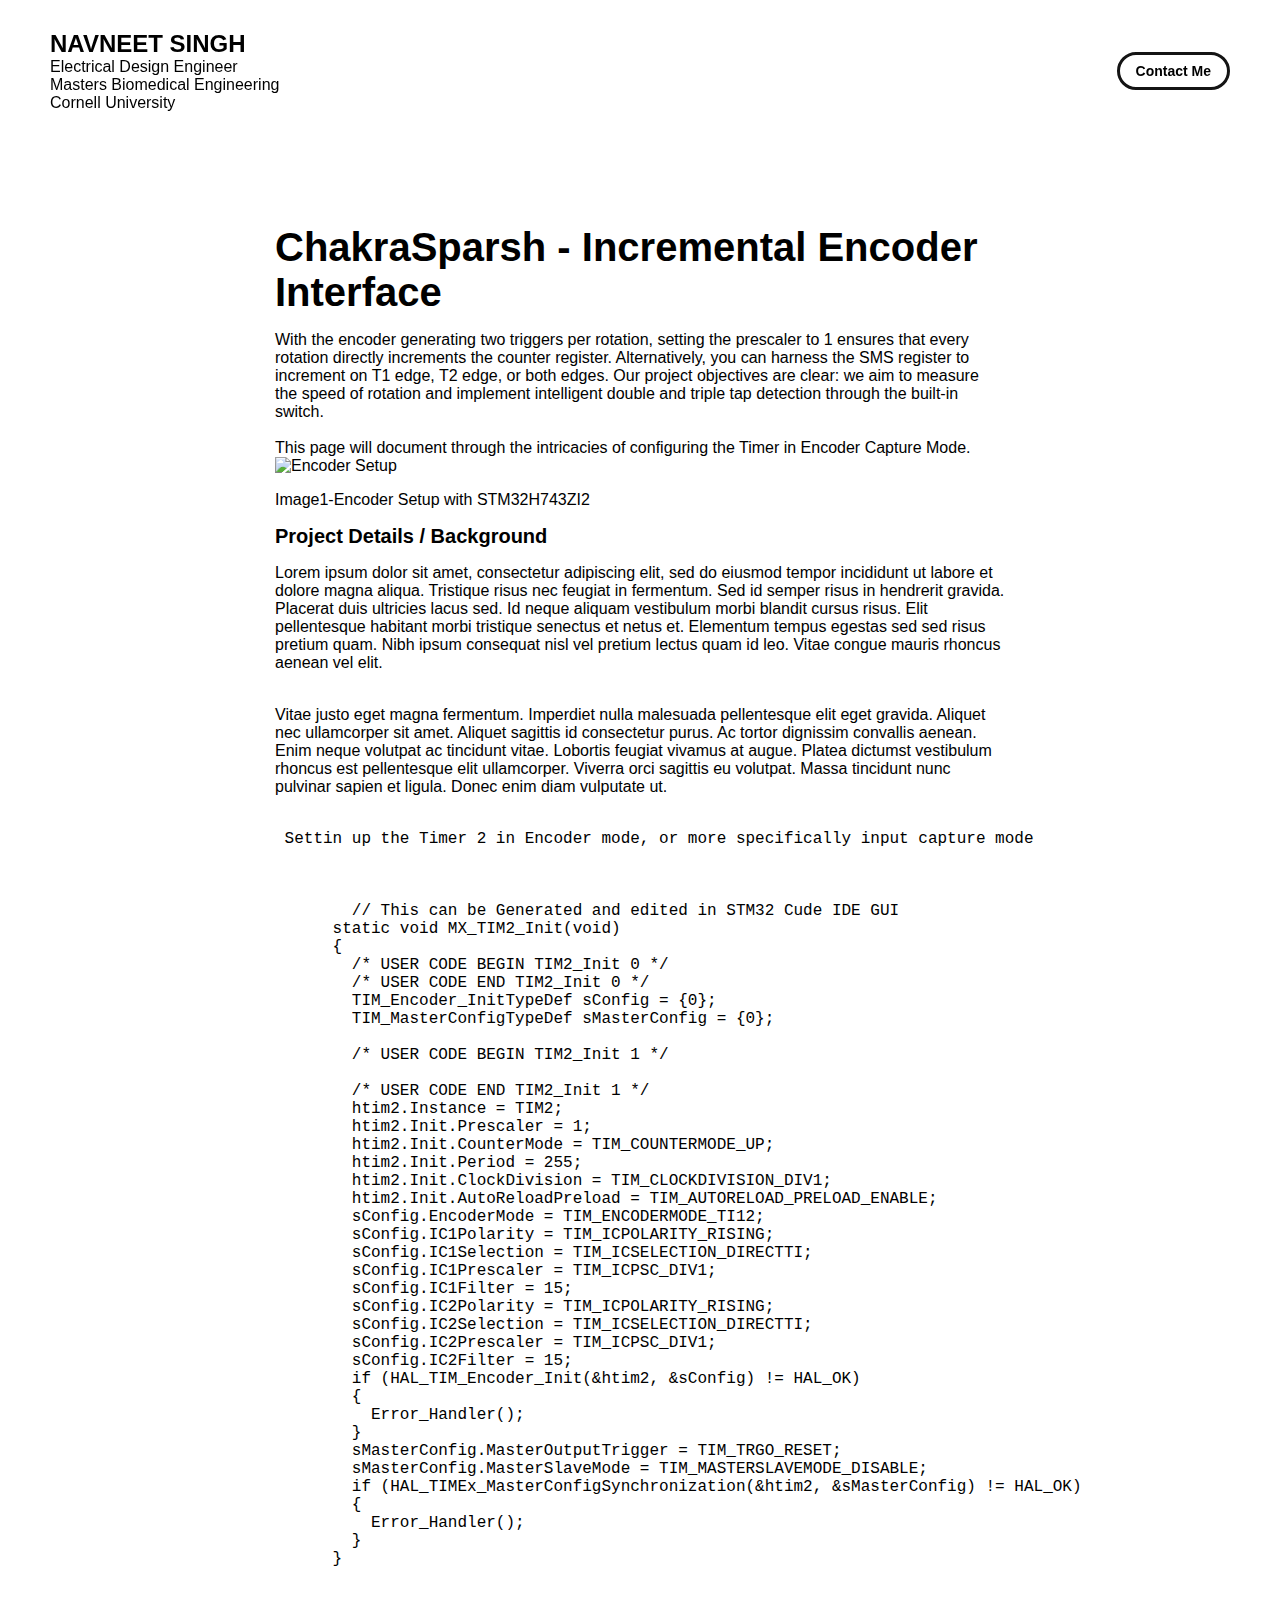
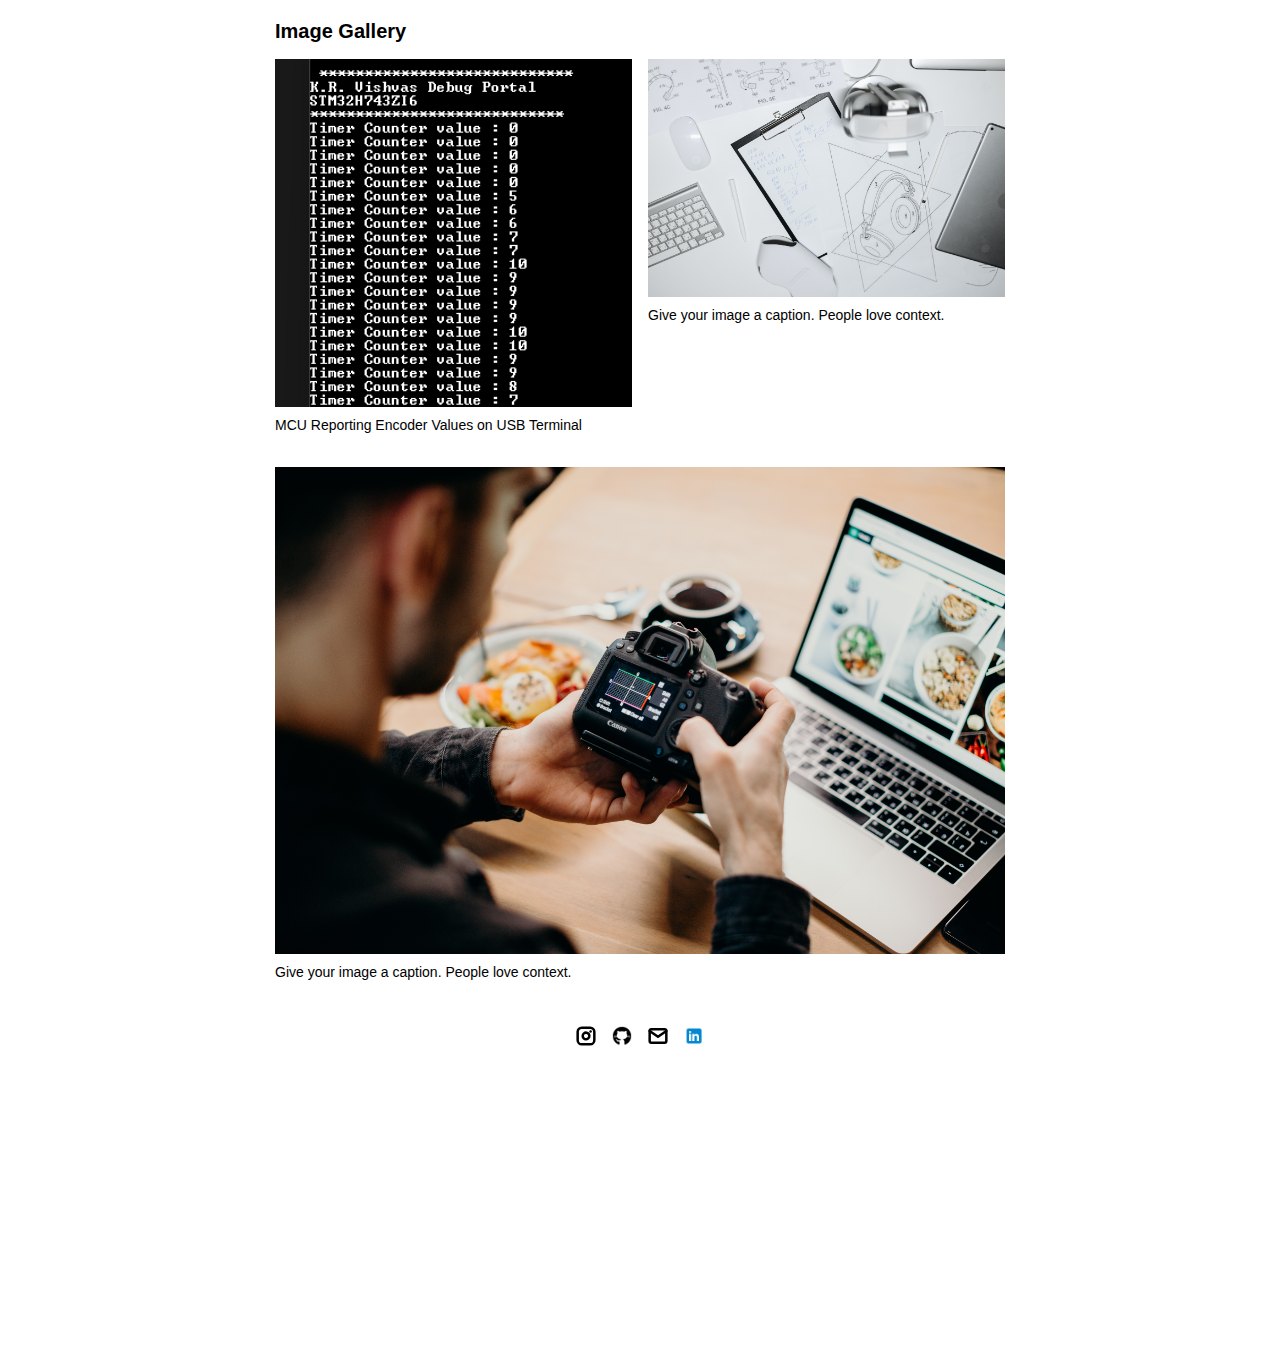
==== project-pages/ChakraSparsh.html @ ca2873b2 "Pusing UPdate Endor Basics" ====
<!-- 
  IMPORTANT! 
  
  Keep this file unchanged to use as a template for all future project pages. 

  For every new project you add to your portfolio, make a copy of this file in the
  'project-pages' folder with a name related to the project.
-->


<!DOCTYPE html>
<html lang="en">
	<head>
		<meta charset="utf-8">
    <!-- 
      TODO

      Upload your Unemployable (or whatever photo you like) to the assets/images folder
      and change the name of the image below to match the uploaded one

      Change the title in the <title> tag to whatever you would like the title of your portfolio to be

      This should be the same across all pages.
     -->
     <link rel="icon" href="../assets/images/1311.png" />
     <link href="https://cdnjs.cloudflare.com/ajax/libs/prism/1.23.0/themes/prism.min.css" rel="stylesheet">
     <title>ChakraSparsh-Encoder</title>
    <meta name="description" content="A portfolio template for the Unemployables community.">
    <meta name="viewport" content="width=device-width, initial-scale=1" />

		<link rel="stylesheet" href="../css/layout.css">
    <link rel="stylesheet" href="../css/typography.css">
    <link rel="stylesheet" href="../css/utilities.css">

		<script defer src="../js/script.js"></script>
	</head>
	<body>
    <!-- NAVBAR -->
    <div class="navbar">
      <a class="nav-title-link" href="../index.html">
      
        <!-- 
          TODO - Change the "Portfolio Title" to whatever you want displayed in the top left

          (this should be the same across all pages)
         -->
        <span class="nav-title">NAVNEET SINGH</span><br>
        <span class="nav-subtitle">Electrical Design Engineer</span><br>
        <span class="nav-subtitle">Masters Biomedical Engineering</span><br> <!-- Line break added here -->
        <span class="nav-subtitle">Cornell University</span>
        <!-- 
          TODO - Change the email after 'mailto:' to your email address for contact 
        
          (this should be the same across all pages)
        -->
        <a class="button" href="mailto:whitevans.eth@gmail.com">
          <span class="button-text">Contact Me</span>
        </a>
      </a>
    </div>

    <!-- MAIN PAGE CONTENT -->
    <div id="main-content">

      <!-- PROJECT HEADER -->
      <div id="project-header">
          <!-- 
            TODO

            - Change the 'main-title' text to the name of your project
            - Change the 'body-text' text to a short and sweet description of your project (maybe the same as the one on the project card)
            - Change "desktop.jpeg" to the image filename you uploaded in the assets/images folder.
          -->
        <div class="main-title">ChakraSparsh - Incremental Encoder Interface </div>
        <div class="body-text">With the encoder generating two triggers per rotation, setting the prescaler to 1 ensures that every rotation directly increments the counter register.
           Alternatively, you can harness the SMS register to increment on T1 edge, T2 edge, or both edges.
          Our project objectives are clear: we aim to measure the speed of rotation and implement intelligent double and triple tap detection through the built-in switch.<br><br>
          This page will document through the intricacies of configuring the Timer in Encoder Capture Mode. 
          
          <div class="image-container">
            <img class="project-header-image" src="../assets/images/Encoder/ENCODER_SETUP.jpg" alt="Encoder Setup" ">
            <p class="image-title">Image1-Encoder Setup with STM32H743ZI2 </p>
            
             
      <!-- PROJECT DETAILS -->
      <!-- 
        TODO

        - Change the 'subheader-text' to whatever header you want for project details
        - Add paragraphs using the <div class="body-text"></div> elements in the "project-details-content"
      -->
      <div id="project-details">
        <div class="subheader-text">Project Details / Background</div>
        <div class="project-details-content">
          <div class="body-text">Lorem ipsum dolor sit amet, consectetur adipiscing elit, sed do eiusmod tempor incididunt ut labore et dolore magna aliqua. Tristique risus nec feugiat in fermentum. Sed id semper risus in hendrerit gravida. Placerat duis ultricies lacus sed. Id neque aliquam vestibulum morbi blandit cursus risus. Elit pellentesque habitant morbi tristique senectus et netus et. Elementum tempus egestas sed sed risus pretium quam. Nibh ipsum consequat nisl vel pretium lectus quam id leo. Vitae congue mauris rhoncus aenean vel elit.</div>
          <div class="body-text">Vitae justo eget magna fermentum. Imperdiet nulla malesuada pellentesque elit eget gravida. Aliquet nec ullamcorper sit amet. Aliquet sagittis id consectetur purus. Ac tortor dignissim convallis aenean. Enim neque volutpat ac tincidunt vitae. Lobortis feugiat vivamus at augue. Platea dictumst vestibulum rhoncus est pellentesque elit ullamcorper. Viverra orci sagittis eu volutpat. Massa tincidunt nunc pulvinar sapien et ligula. Donec enim diam vulputate ut.</div>
        </div>
      </div>

    </div>
    <pre class="Timer in Encoder Mode Setting">
      <div class="body-text"> Settin up the Timer 2 in Encoder mode, or more specifically input capture mode </div>
      
      <code>
        // This can be Generated and edited in STM32 Cude IDE GUI
      static void MX_TIM2_Init(void)
      {
        /* USER CODE BEGIN TIM2_Init 0 */
        /* USER CODE END TIM2_Init 0 */
        TIM_Encoder_InitTypeDef sConfig = {0};
        TIM_MasterConfigTypeDef sMasterConfig = {0};
      
        /* USER CODE BEGIN TIM2_Init 1 */
      
        /* USER CODE END TIM2_Init 1 */
        htim2.Instance = TIM2;
        htim2.Init.Prescaler = 1;
        htim2.Init.CounterMode = TIM_COUNTERMODE_UP;
        htim2.Init.Period = 255;
        htim2.Init.ClockDivision = TIM_CLOCKDIVISION_DIV1;
        htim2.Init.AutoReloadPreload = TIM_AUTORELOAD_PRELOAD_ENABLE;
        sConfig.EncoderMode = TIM_ENCODERMODE_TI12;
        sConfig.IC1Polarity = TIM_ICPOLARITY_RISING;
        sConfig.IC1Selection = TIM_ICSELECTION_DIRECTTI;
        sConfig.IC1Prescaler = TIM_ICPSC_DIV1;
        sConfig.IC1Filter = 15;
        sConfig.IC2Polarity = TIM_ICPOLARITY_RISING;
        sConfig.IC2Selection = TIM_ICSELECTION_DIRECTTI;
        sConfig.IC2Prescaler = TIM_ICPSC_DIV1;
        sConfig.IC2Filter = 15;
        if (HAL_TIM_Encoder_Init(&htim2, &sConfig) != HAL_OK)
        {
          Error_Handler();
        }
        sMasterConfig.MasterOutputTrigger = TIM_TRGO_RESET;
        sMasterConfig.MasterSlaveMode = TIM_MASTERSLAVEMODE_DISABLE;
        if (HAL_TIMEx_MasterConfigSynchronization(&htim2, &sMasterConfig) != HAL_OK)
        {
          Error_Handler();
        }
      }
      </code>
      </pre> 

      <!-- IMAGE GALLERY -->
      <div id="project-gallery">
        <!-- TODO - Change the 'subheader-text' to whatever you want the Gallery section header to say -->
        <div class="subheader-text">Image Gallery</div>
        <div class="project-gallery-content">
            <!-- 
              TODO

              This is where the images in the gallery live. Here's a simple gallery image for you to copy:

              Full Width Image:

                <div class="gallery-image-container">
                  <img src="../assets/images/IMAGE_NAME" class="gallery-image">
                  <span class="image-caption">IMAGE_CAPTION</span>
                </div>

              Half Width Image: 

                <div class="gallery-image-container half-width">
                  <img src="../assets/images/IMAGE_NAME" class="gallery-image">
                  <span class="image-caption">IMAGE_CAPTION</span>
                </div>

              - To add an image to the this area, copy one of the above, paste it below this comment, and change the following:
                  - IMAGE_NAME: the name of the image file in assets/images
                  - IMAGE_CAPTION: to the caption of the image
            -->
            <div class="gallery-image-container half-width">
              <img src="../assets/images/Encoder/USB_TERMIANL.png" class="gallery-image">
              <span class="image-caption">MCU Reporting Encoder Values on USB Terminal</span>
            </div>
            <div class="gallery-image-container half-width">
              <img src="../assets/images/sketchbook.jpeg" class="gallery-image">
              <span class="image-caption">Give your image a caption. People love context.</span>
            </div>
            <div class="gallery-image-container">
              <img src="../assets/images/camera.jpeg" class="gallery-image">
              <span class="image-caption">Give your image a caption. People love context.</span>
            </div>
        </div>
      </div>
    </div>

    <!-- FOOTER -->
    <div id="footer">
      <!-- 
        TODO - Change href to your Instagram account (can also delete entire "a" element if no Instagram) 

        This should be the same across all pages.
      -->
      <a class="icon-link" target="_blank" href="https://www.instagram.com/navneetsingh4446/">
        <image src="../assets/icons/instagram.svg" class="footer-icon"/>
      </a>
      <!-- 
        TODO - Change href to your Twitter account (can also delete entire "a" element if no Twitter) 
      
        This should be the same across all pages.
      -->
      <a class="icon-link" target="_blank" href="https://github.com/ns896">
        <image src="../assets/icons/github.png" class="footer-icon"/>
      </a>
      <!-- 
        TODO - Change the email after "mailto" to your contact email 
      
        This should be the same across all pages.
      -->
      <a class="icon-link" href="mailto:ns896@cornell.edu">
        <image src="../assets/icons/mail.svg" class="footer-icon"/>
      </a>

      <a class="icon-link" href="https://www.linkedin.com/in/navneetsingh1995/">
        <image src="../assets/icons/linkedin.png" class="footer-icon"/>
      </a>

    </div>


    

	</body>
</html>
---- css/layout.css ----
* {
  box-sizing: border-box;
}

html {
  text-size-adjust: none;
  -webkit-text-size-adjust: none;
  -moz-text-size-adjust: none;
  -ms-text-size-adjust: none;
}

body {
  margin: 0;
  -webkit-font-smoothing: antialiased;
  -moz-osx-font-smoothing: grayscale;
}




/* Main Page Layout */

#main-content {
  margin: 225px 425px;
  display: flex;
  flex-direction: column;
  gap: 96px;
}




/* Portfolio Header */

#portfolio-header {
  display: flex;
  gap: 20px;
  align-items: center;
}

#portfolio-header-image-container {
  display: flex;
  flex-direction: column;
  gap: 10px;
  flex-basis: 50%;
}

.portfolio-header-image {
  width: 100%;
  height: auto;
}

#portfolio-header-text-container {
  display: flex;
  flex-direction: column;
  gap: 34px;
  flex-basis: 50%;
}




/* About Section */

#about-section {
  display: flex;
  flex-direction: column;
  gap: 16px;
}

.about-section-content {
  display: flex;
  flex-direction: column;
  gap: 34px;
}




/* Project Section */

#my-work-section {
  display: flex;
  flex-direction: column;
  gap: 16px;
}

.projects-container {
  display: flex;
  gap: 34px 16px;
  flex-wrap: wrap;
}

    /* Project Cards */

    .project-card {
      max-width: calc((100% - 32px) / 3);
      display: flex;
      flex-direction: column;
      gap: 34px;
    }

    .project-card-text-container {
      flex-direction: column;
      display: flex;
      gap: 16px
    }

    .project-image {
      width: 100%;
      height: 200px;
      object-fit: cover;
      object-position: center;
    }




/* Project Pages */

#project-header {
  display: flex;
  flex-direction: column;
  gap: 16px;
}

.project-header-image {
  width: 100%;
  height: auto;
}

#project-details {
  display: flex;
  flex-direction: column;
  gap: 16px;
}

.project-details-content {
  display: flex;
  flex-direction: column;
  gap: 34px;
}

    /* Project Gallery */

    #project-gallery {
      display: flex;
      flex-direction: column;
      gap: 16px;
    }

    .project-gallery-content {
      display: flex;
      flex-wrap: wrap;
      gap: 34px 16px;
    }

    .gallery-image-container {
      width: 100%;
      display: flex;
      flex-direction: column;
      gap: 10px;
    }

    .gallery-image-container.half-width {
      width: calc((100% - 16px) / 2);
    }

    .gallery-image {
      width: 100%;
      height: auto;
    }


/* Extra Extra large devices (large laptops and desktops, 1200px and below) */
@media only screen and (max-width: 1600px) {
  #main-content {
    margin: 225px 275px;
  }
}

/* Extra large devices (large laptops and desktops, 1200px and below) */
@media only screen and (max-width: 1200px) {
  #main-content {
    margin: 225px 175px;
  }
}

/* Large devices (laptops/desktops, 1000px and below) */
@media only screen and (max-width: 1000px) {
  #main-content {
    margin: 225px 75px;
  }
}

/* Small devices (portrait tablets and large phones, 800px and below) */
@media only screen and (max-width: 800px) {
  #main-content {
    margin: 150px 50px;
  }

  #portfolio-header {
    flex-direction: column;
  }

  .project-card {
    max-width: calc((100% - 16px) / 2);
  }
}

/* Small devices (portrait tablets and large phones, 600px and below) */
@media only screen and (max-width: 600px) {
  #main-content {
    margin: 125px 20px;
  }

  .project-card {
    max-width: 100%;
  }
}
---- css/typography.css ----
body {
  font-family: "Helvetica Neue", Helvetica, Arial, sans-serif;
}

.nav-title {
  font-weight: 700;
  font-size: 24px;
}

.button-text {
  font-size: 14px;
  font-weight: 700;
}

.image-caption {
  font-size: 14px;
  font-weight: 500;
}

.main-title {
  font-size: 40px;
  font-weight: 700;
}

.subheader-text {
  font-size: 20px;
  font-weight: 700;
}

.body-text {
  font-size: 16px;
  font-weight: 500;
}

.project-card-text {
  overflow: hidden;
  text-overflow: ellipsis;
  display: -webkit-box;
  -webkit-line-clamp: 4;
  -webkit-box-orient: vertical;
}

.project-title {
  overflow: hidden;
  text-overflow: ellipsis;
  display: -webkit-box;
  -webkit-line-clamp: 1;
  -webkit-box-orient: vertical;
}
---- css/utilities.css ----
/* Icons */

.right-arrow-icon {
  width: 16px;
  height: 16px;
  margin-top: 1px;
}

.footer-icon {
  width: 20px;
  height: 20px;
}

a.icon-link {
  transition: transform 200ms ease-in-out;
}

a.icon-link:hover {
  cursor: pointer;
  stroke-width: 5;
  margin: 0;
  transform: rotate(15deg);
}


/* Navbar Styling */

.navbar {
  width: 100%;
  padding: 30px 50px;
  display: flex;
  justify-content: space-between;
  align-items: center;
  position: fixed;
  top: 0;
  left: 0;
}

.nav-title-link {
  color: black;
  text-decoration: none;
}

.nav-title-link:hover {
  text-decoration: underline;
}

/* Small devices (portrait tablets and large phones, 800px and below) */
@media only screen and (max-width: 800px) {
  .navbar {
    padding: 20px 20px;
    background-color: white
  }
}


/* Button Styling */

a.button {
  padding: 8px 16px;
  border: 3px solid #141414;
  border-radius: 50px;
  color: black;
  text-decoration: none;
  width: fit-content;
  display: flex;
  gap: 5px;
  align-items: center;
}

a.button:hover {
  text-decoration: underline;
  text-decoration-thickness: 2px;
  cursor: pointer;
}


/* Footer Styling */

#footer {
  width: 100%;
  display: flex;
  padding: 30px 50px;
  justify-content: center;
  align-items: center;
  gap: 16px;
}

/* Link Styling */
a.no-underline {
  text-decoration: none;
  color: black
}

a.no-underline:hover {
  text-decoration: underline;
  cursor: pointer;
}

/* Small devices (portrait tablets and large phones, 800px and below) */
@media only screen and (max-width: 800px) {
  #footer {
    padding: 20px 20px;
  }
}
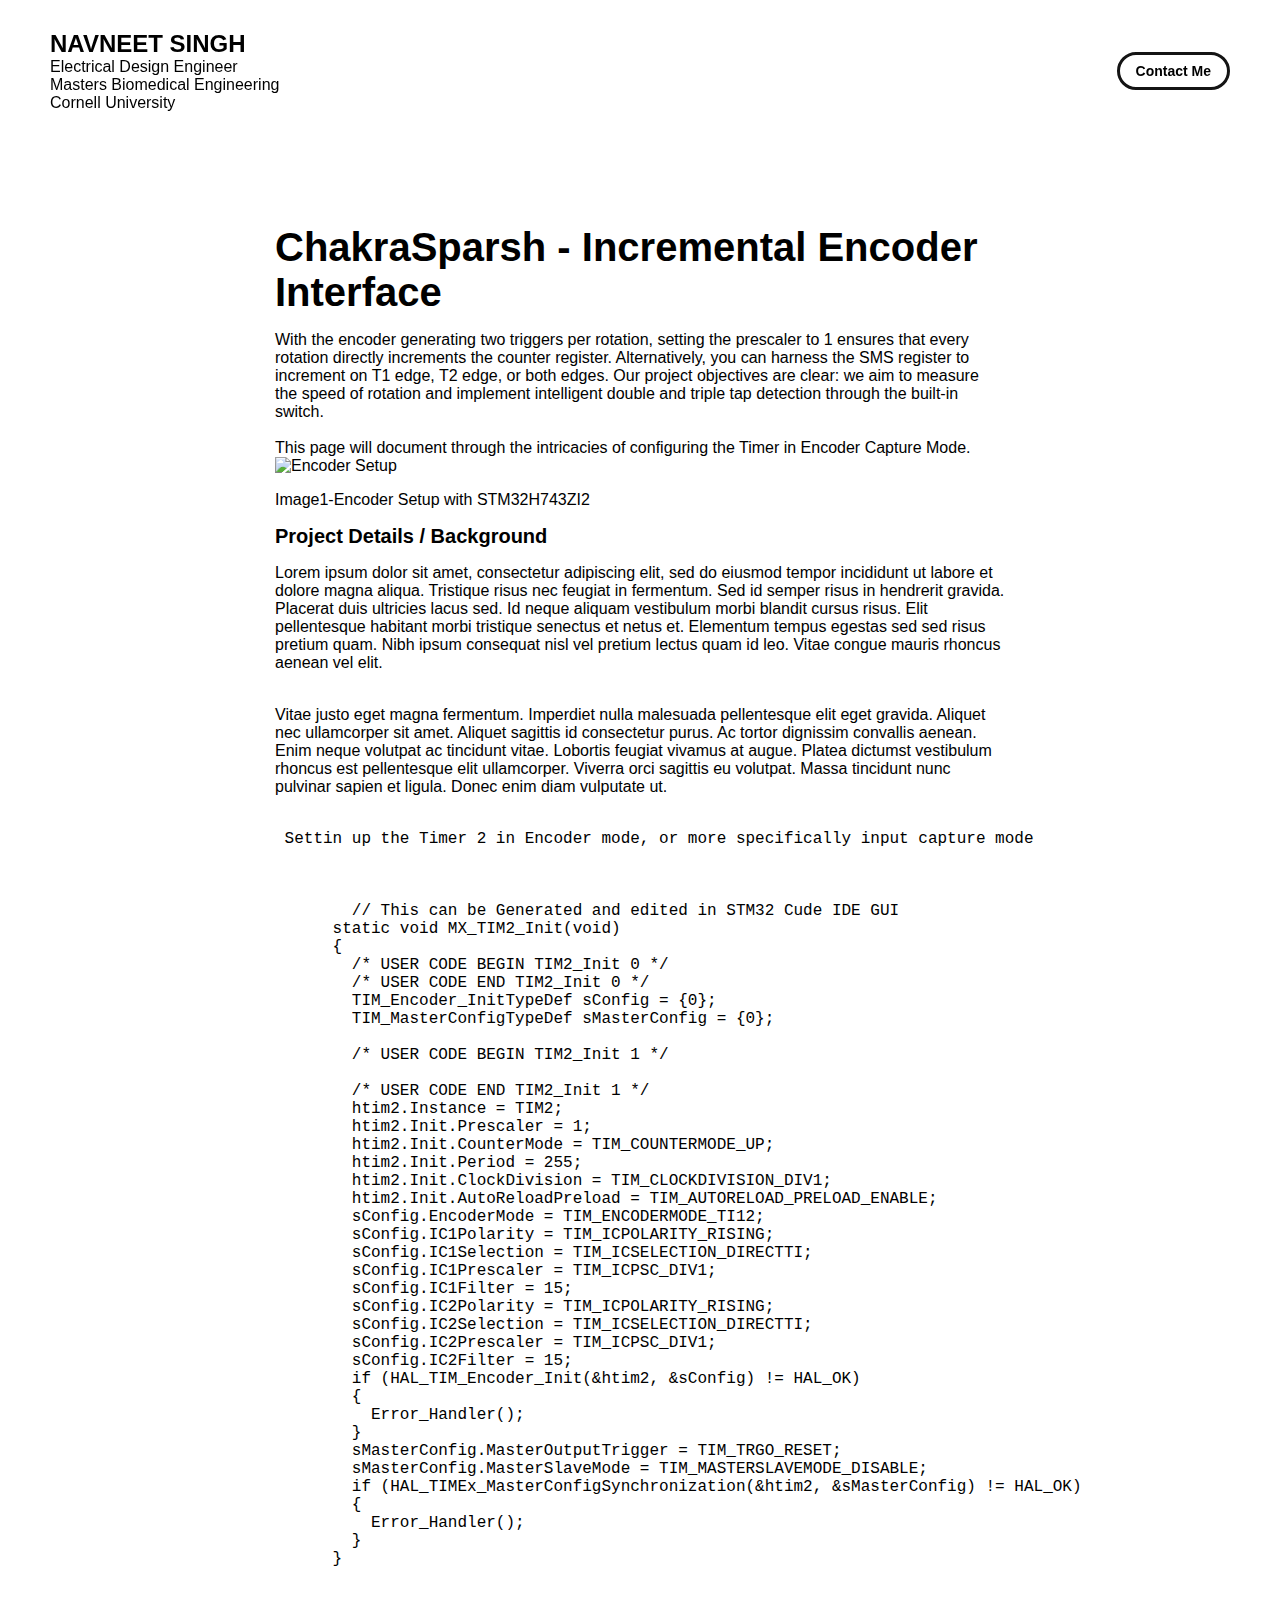
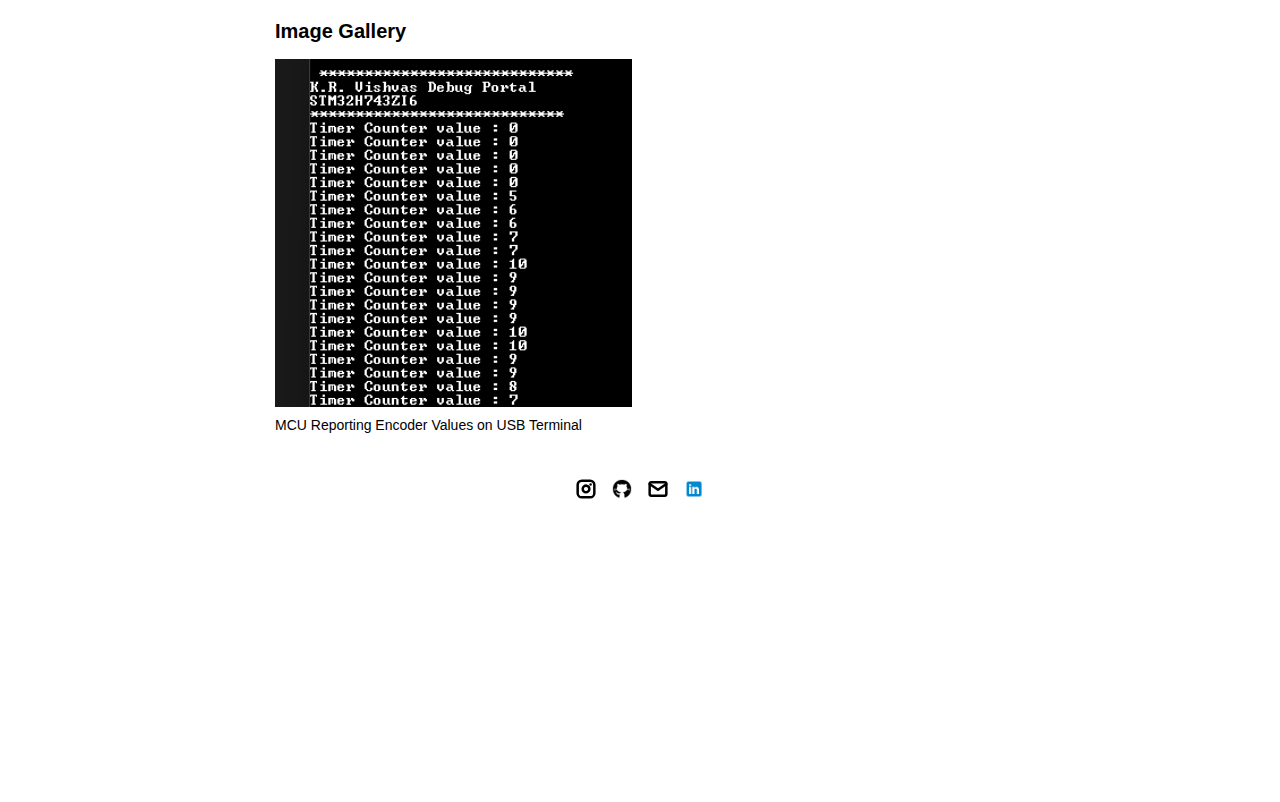
==== commit 0e8f0d21: "Clean UP of Images" ====
--- a/project-pages/ChakraSparsh.html
+++ b/project-pages/ChakraSparsh.html
@@ -176,14 +176,15 @@
               <img src="../assets/images/Encoder/USB_TERMIANL.png" class="gallery-image">
               <span class="image-caption">MCU Reporting Encoder Values on USB Terminal</span>
             </div>
-            <div class="gallery-image-container half-width">
+            <!-- <div class="gallery-image-container half-width">
               <img src="../assets/images/sketchbook.jpeg" class="gallery-image">
               <span class="image-caption">Give your image a caption. People love context.</span>
             </div>
             <div class="gallery-image-container">
               <img src="../assets/images/camera.jpeg" class="gallery-image">
               <span class="image-caption">Give your image a caption. People love context.</span>
-            </div>
+            </div> -->
+
         </div>
       </div>
     </div>
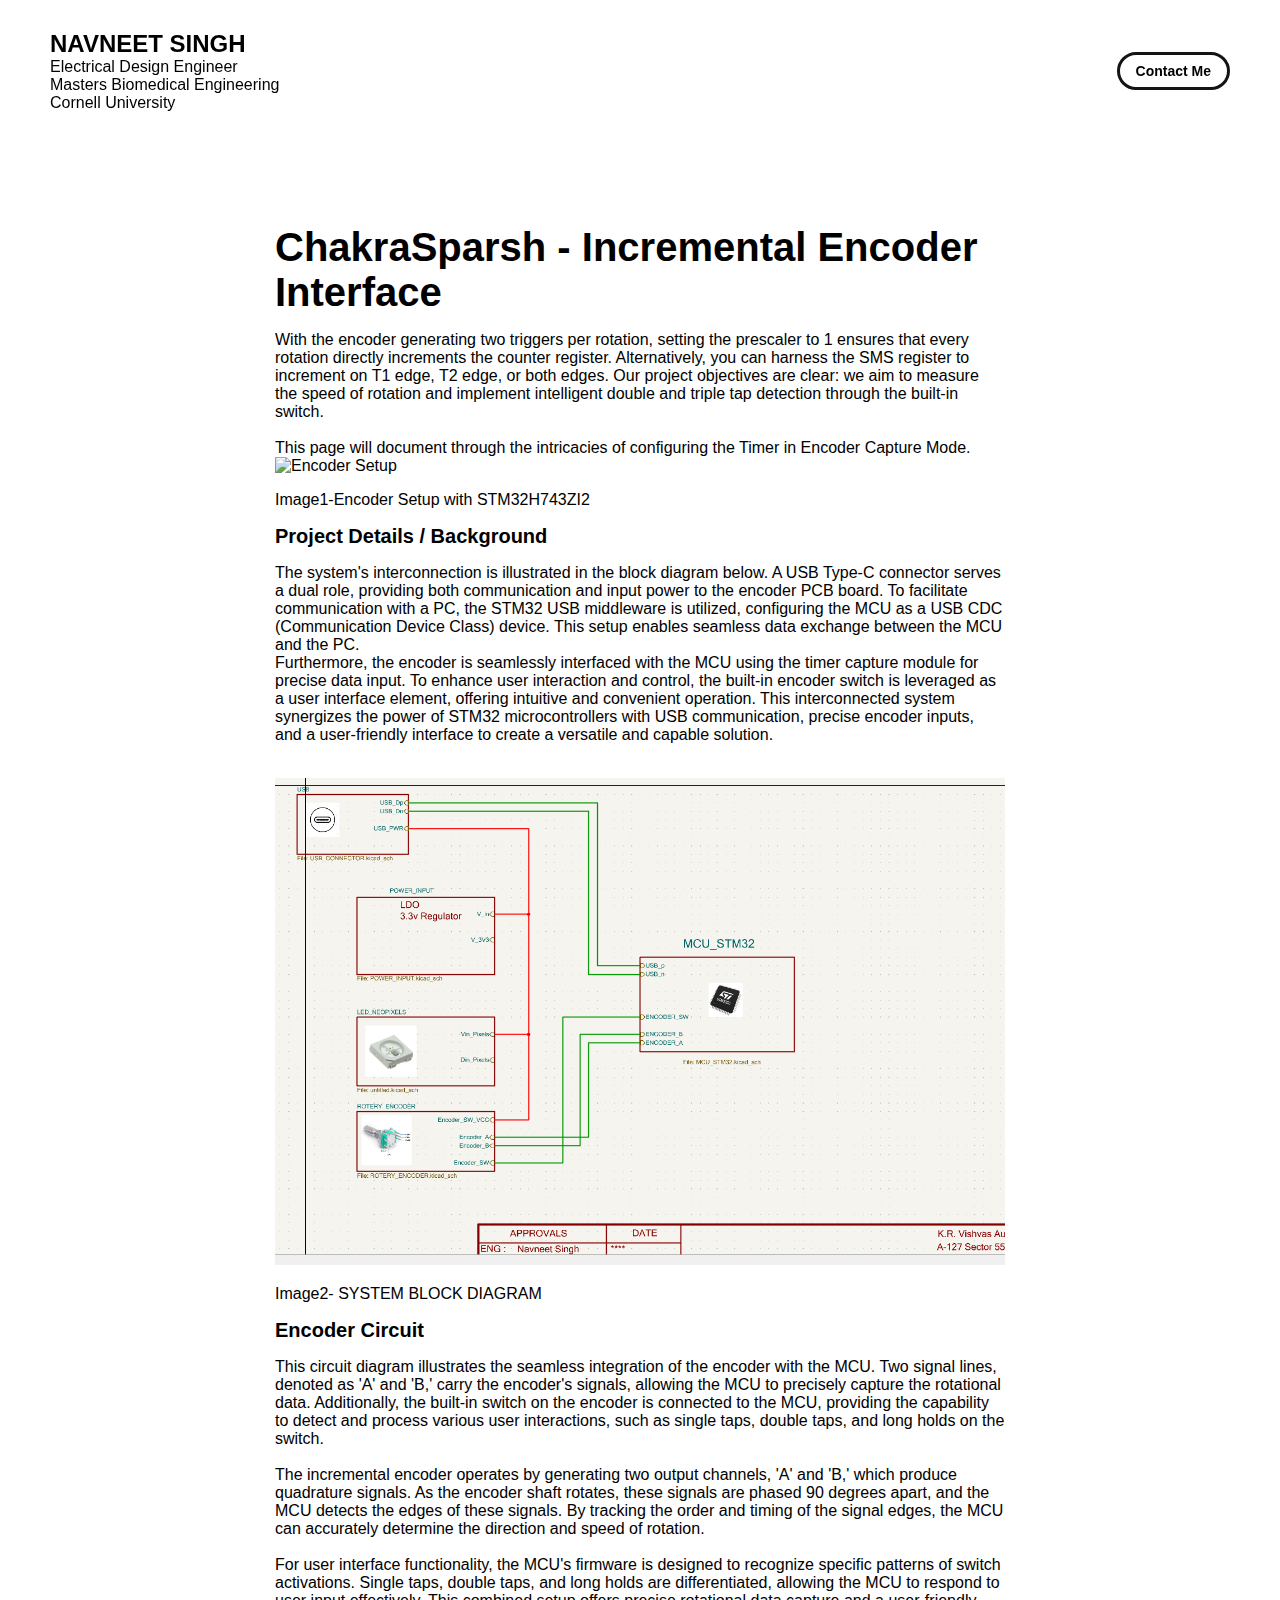
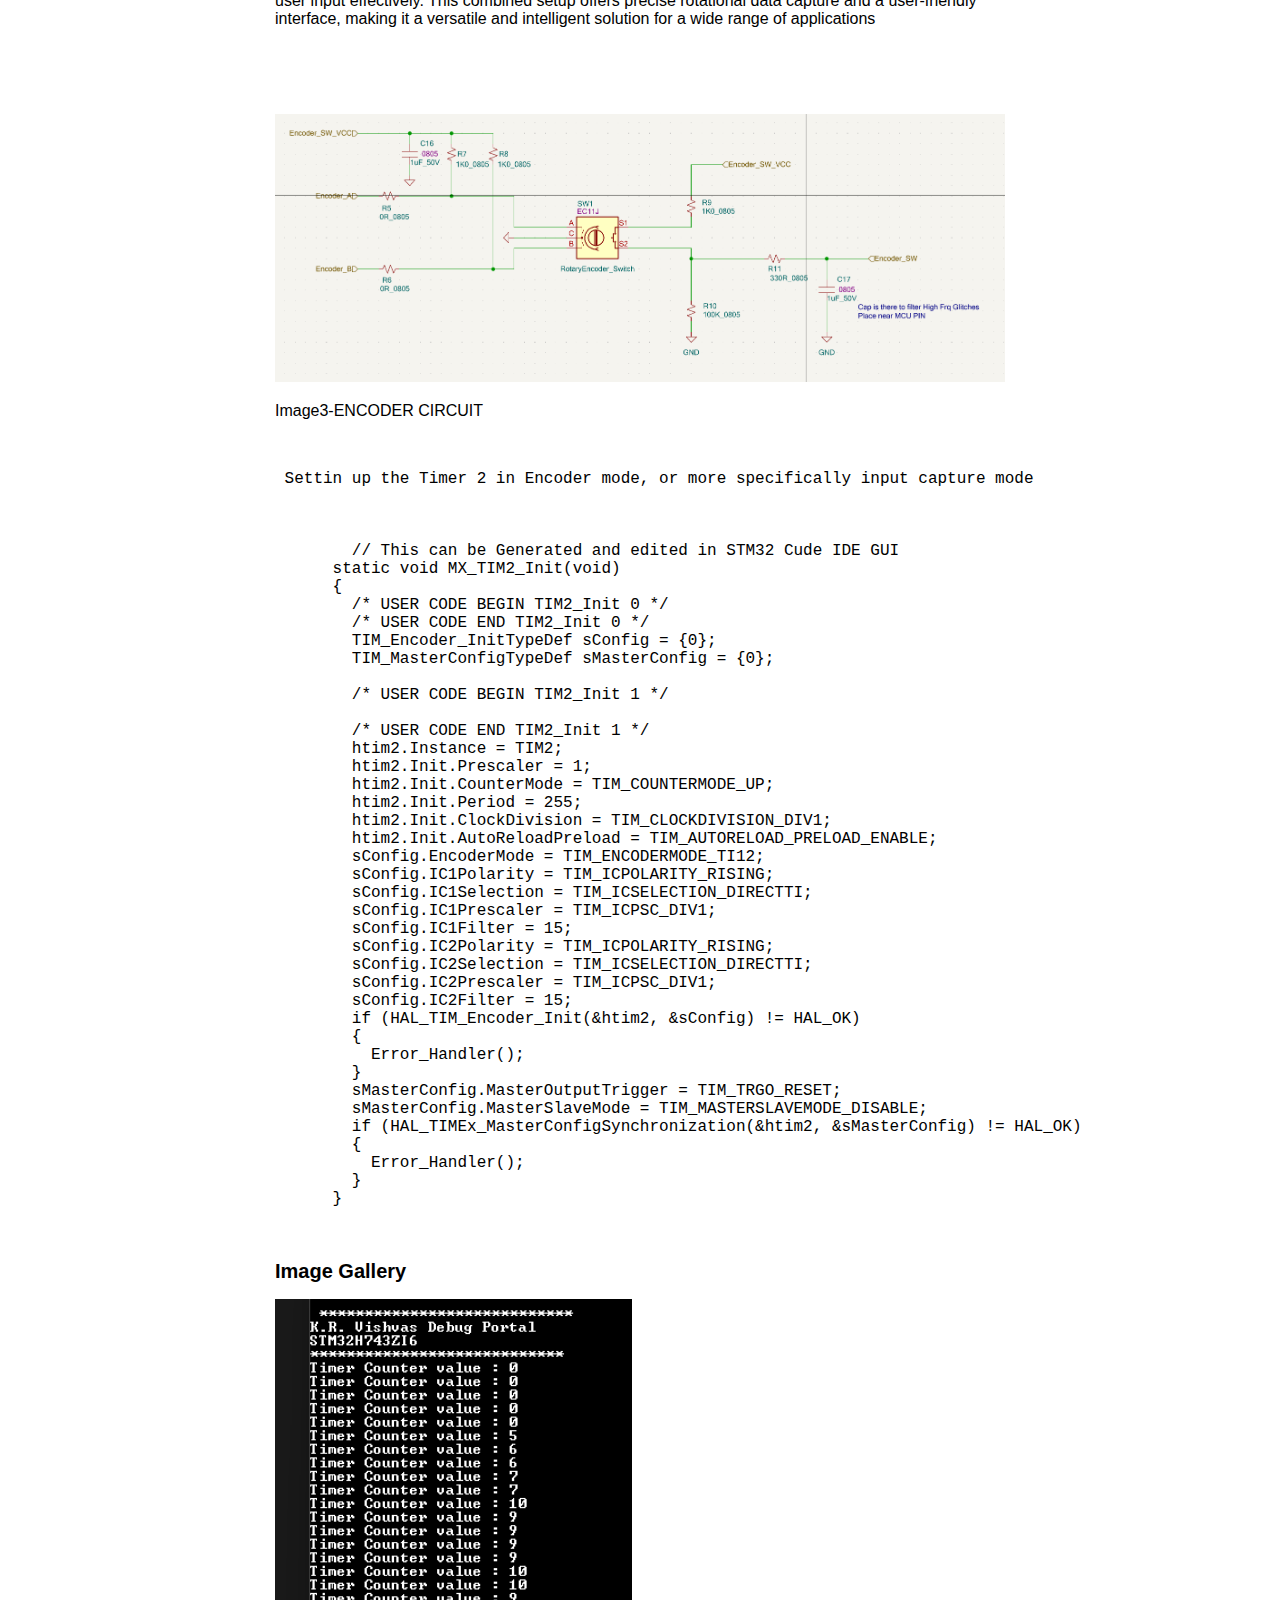
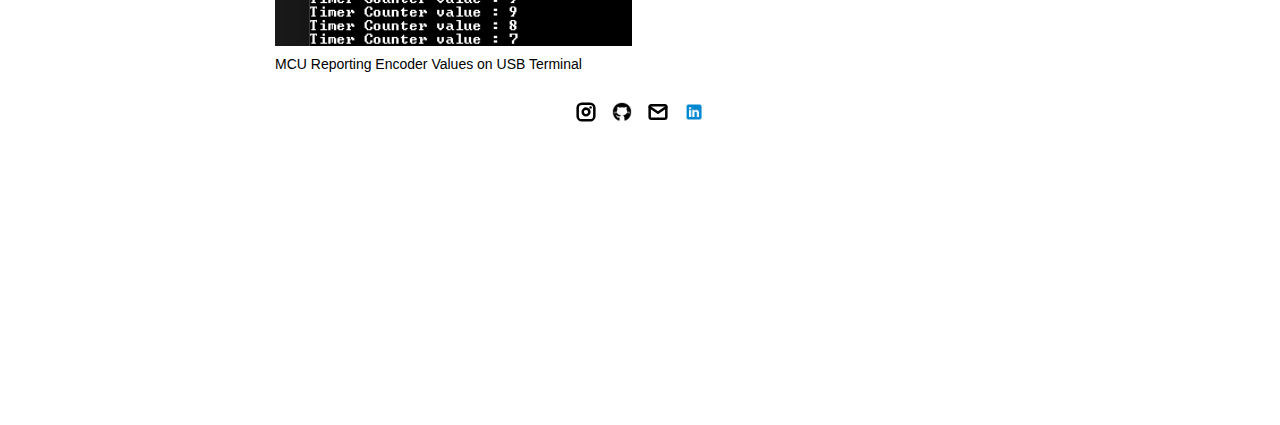
==== commit 65aa613c: "added Block Diagram and Encoder Circuit" ====
--- a/project-pages/ChakraSparsh.html
+++ b/project-pages/ChakraSparsh.html
@@ -80,8 +80,8 @@
           This page will document through the intricacies of configuring the Timer in Encoder Capture Mode. 
           
           <div class="image-container">
-            <img class="project-header-image" src="../assets/images/Encoder/ENCODER_SETUP.jpg" alt="Encoder Setup" ">
-            <p class="image-title">Image1-Encoder Setup with STM32H743ZI2 </p>
+          <img class="project-header-image" src="../assets/images/Encoder/ENCODER_SETUP.jpg" alt="Encoder Setup" ">
+          <p class="image-title">Image1-Encoder Setup with STM32H743ZI2 </p>
             
              
       <!-- PROJECT DETAILS -->
@@ -94,10 +94,45 @@
       <div id="project-details">
         <div class="subheader-text">Project Details / Background</div>
         <div class="project-details-content">
-          <div class="body-text">Lorem ipsum dolor sit amet, consectetur adipiscing elit, sed do eiusmod tempor incididunt ut labore et dolore magna aliqua. Tristique risus nec feugiat in fermentum. Sed id semper risus in hendrerit gravida. Placerat duis ultricies lacus sed. Id neque aliquam vestibulum morbi blandit cursus risus. Elit pellentesque habitant morbi tristique senectus et netus et. Elementum tempus egestas sed sed risus pretium quam. Nibh ipsum consequat nisl vel pretium lectus quam id leo. Vitae congue mauris rhoncus aenean vel elit.</div>
-          <div class="body-text">Vitae justo eget magna fermentum. Imperdiet nulla malesuada pellentesque elit eget gravida. Aliquet nec ullamcorper sit amet. Aliquet sagittis id consectetur purus. Ac tortor dignissim convallis aenean. Enim neque volutpat ac tincidunt vitae. Lobortis feugiat vivamus at augue. Platea dictumst vestibulum rhoncus est pellentesque elit ullamcorper. Viverra orci sagittis eu volutpat. Massa tincidunt nunc pulvinar sapien et ligula. Donec enim diam vulputate ut.</div>
+          <div class="body-text">The system's interconnection is illustrated in the block diagram below. A USB Type-C connector serves a dual role,
+             providing both communication and input power to the encoder PCB board. To facilitate communication with a PC, the STM32 USB middleware is utilized,
+             configuring the MCU as a USB CDC (Communication Device Class) device. This setup enables seamless data exchange between the MCU and the PC.<br>
+
+            Furthermore, the encoder is seamlessly interfaced with the MCU using the timer capture module for precise data input. 
+            To enhance user interaction and control, the built-in encoder switch is leveraged as a user interface element, offering intuitive and convenient operation. 
+            This interconnected system synergizes the power of STM32 microcontrollers with USB communication, precise encoder inputs, and a user-friendly interface to create a versatile and capable solution.<br>
+
+          </div>
+          <div class="body-text"></div>
         </div>
       </div>
+
+      <div class="image-container">
+        <img class="project-header-image" src="CHAKRA_IMGS/BLOCK_Diagram.png" alt="Encoder Setup" ">
+        <p class="image-title">Image2- SYSTEM BLOCK DIAGRAM </p>
+
+        <div id="project-details">
+          <div class="subheader-text">Encoder Circuit</div>
+          <div class="project-details-content">
+            <div class="body-text">This circuit diagram illustrates the seamless integration of the encoder with the MCU. Two signal lines, denoted as 'A' and 'B,' 
+              carry the encoder's signals, allowing the MCU to precisely capture the rotational data. Additionally, the built-in switch on the encoder is connected to the MCU,
+               providing the capability to detect and process various user interactions, such as single taps, double taps, and long holds on the switch.<br><br>
+
+              The incremental encoder operates by generating two output channels, 'A' and 'B,' which produce quadrature signals. As the encoder shaft rotates,
+               these signals are phased 90 degrees apart, and the MCU detects the edges of these signals. By tracking the order and timing of the signal edges,
+                the MCU can accurately determine the direction and speed of rotation.<br><br>
+              
+              For user interface functionality, the MCU's firmware is designed to recognize specific patterns of switch activations. Single taps, double taps,
+               and long holds are differentiated, allowing the MCU to respond to user input effectively. 
+              This combined setup offers precise rotational data capture and a user-friendly interface, making it a versatile and intelligent solution for a wide range of applications<br><br>
+  
+            </div>
+            <div class="body-text"></div>
+          <div class="image-container">
+          <img class="project-header-image" src="CHAKRA_IMGS/ENCODER_CKT.png" alt="Encoder Setup" ">
+          <p class="image-title">Image3-ENCODER CIRCUIT </p>
+          </div>
+        </div>
 
     </div>
     <pre class="Timer in Encoder Mode Setting">
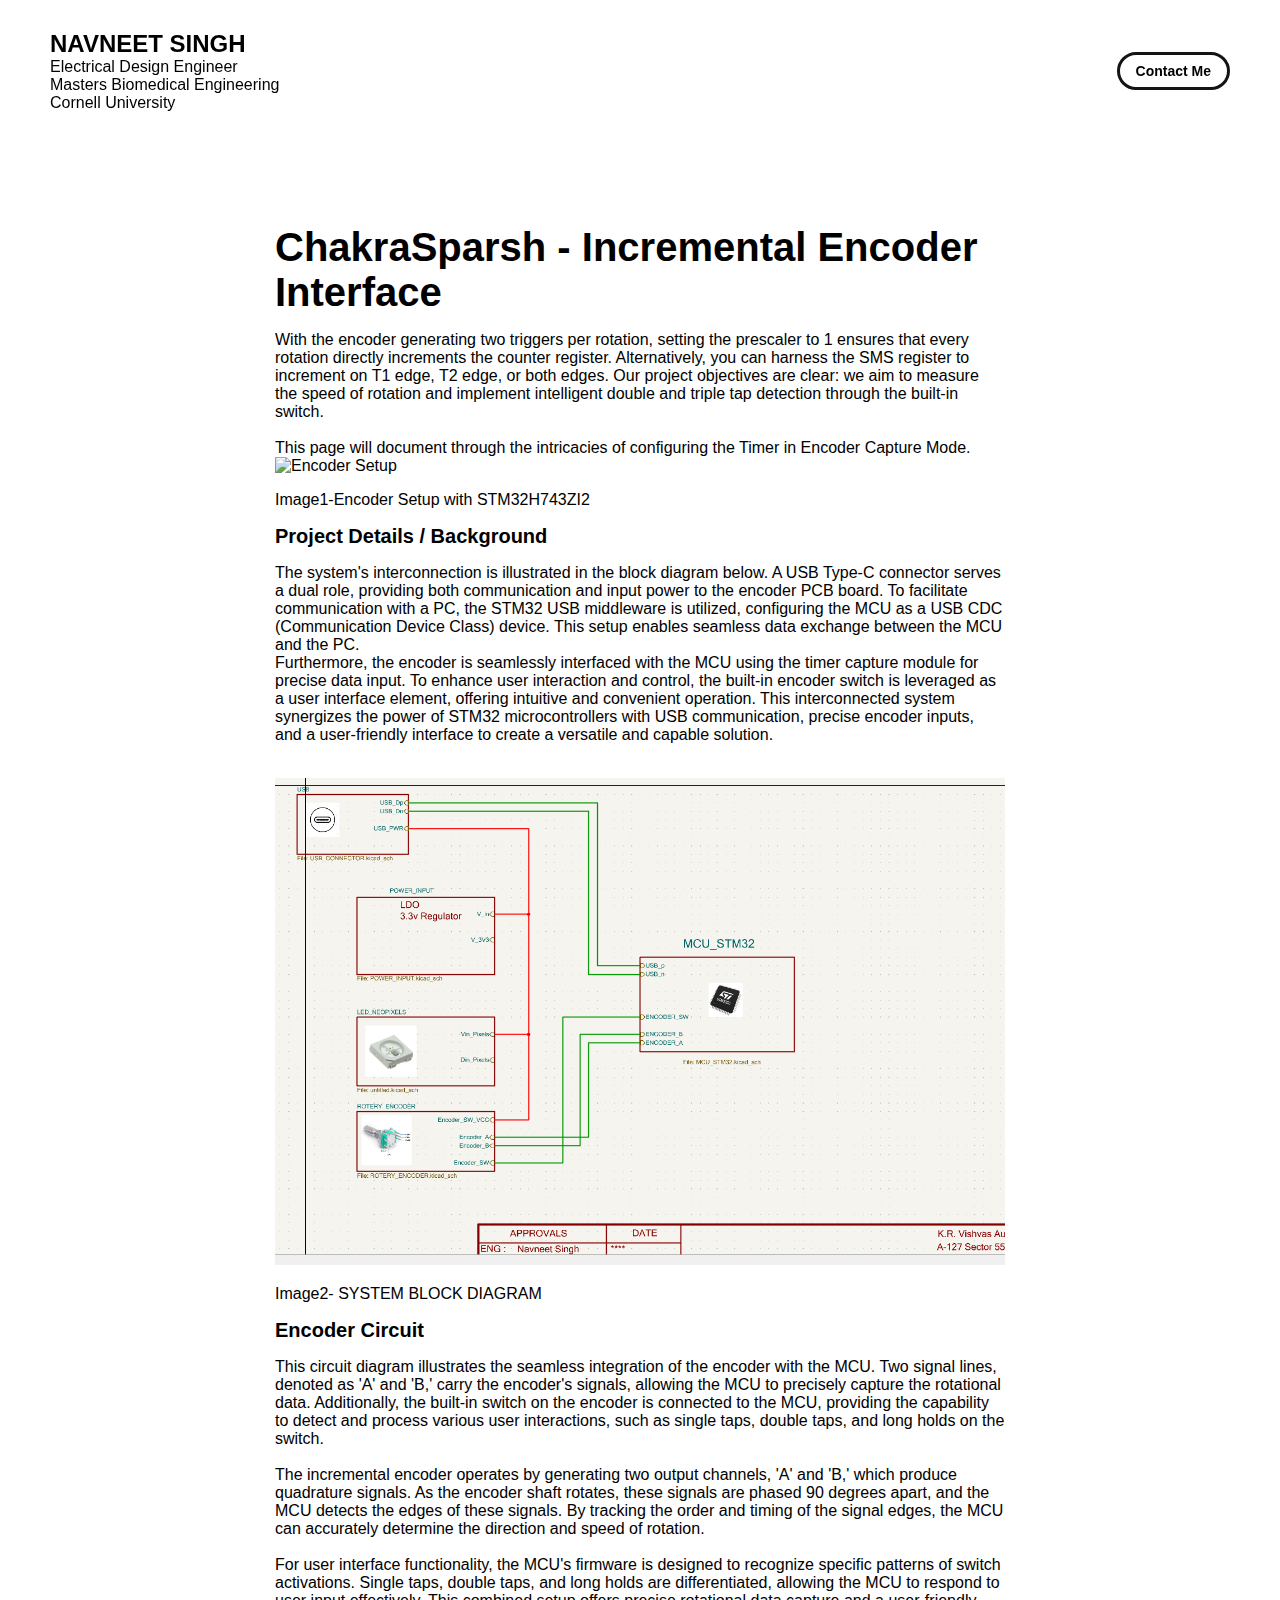
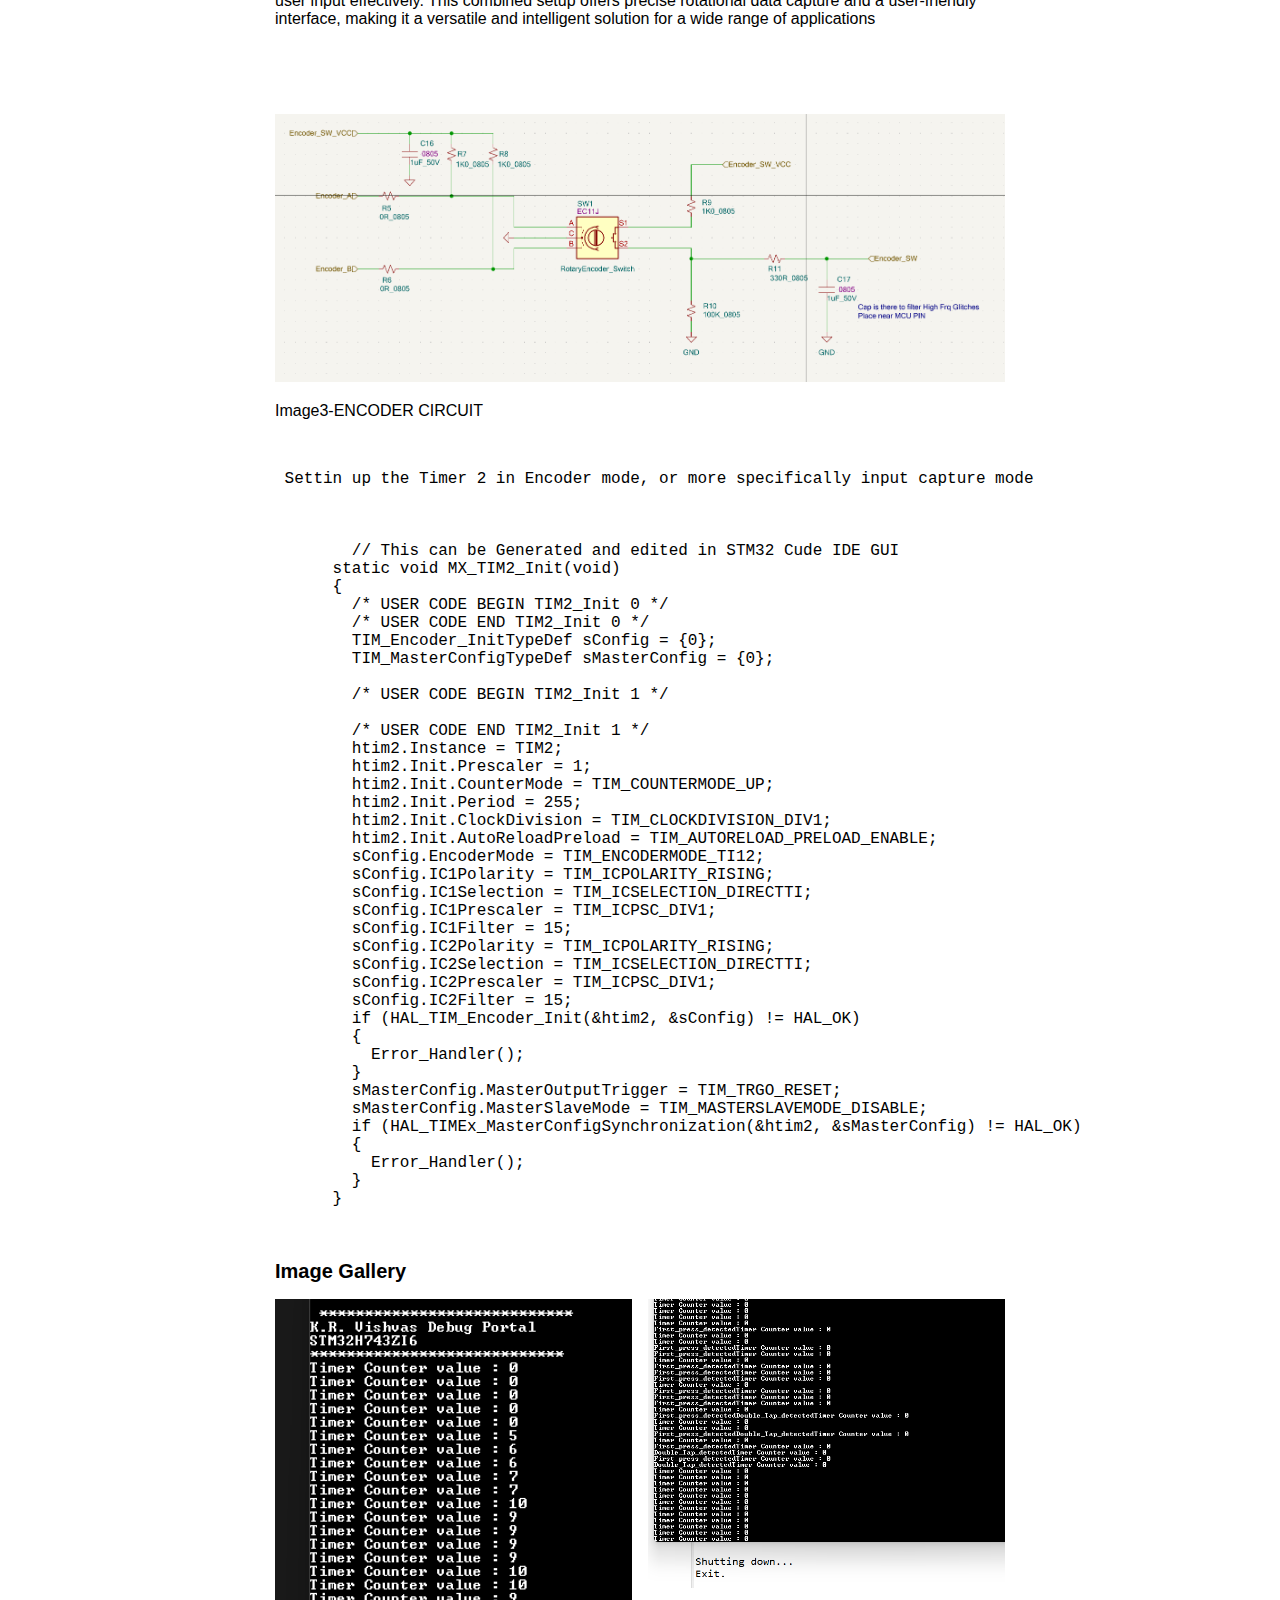
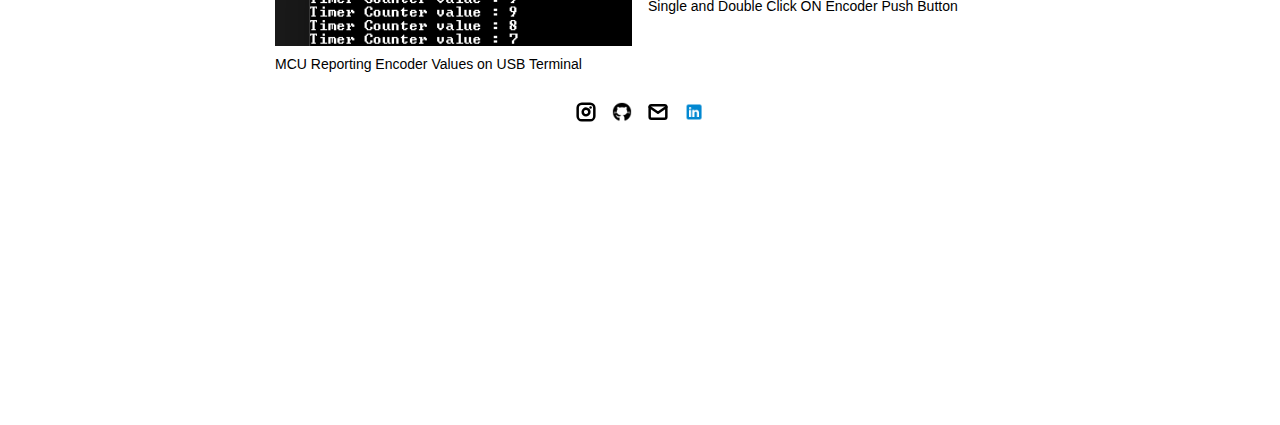
==== commit 8cb70db9: "Adding the Image of Double Click Detect" ====
--- a/project-pages/ChakraSparsh.html
+++ b/project-pages/ChakraSparsh.html
@@ -211,10 +211,11 @@
               <img src="../assets/images/Encoder/USB_TERMIANL.png" class="gallery-image">
               <span class="image-caption">MCU Reporting Encoder Values on USB Terminal</span>
             </div>
-            <!-- <div class="gallery-image-container half-width">
-              <img src="../assets/images/sketchbook.jpeg" class="gallery-image">
-              <span class="image-caption">Give your image a caption. People love context.</span>
+             <div class="gallery-image-container half-width">
+              <img src="CHAKRA_IMGS/Double_Click.png" class="gallery-image">
+              <span class="image-caption">Single and Double Click ON Encoder Push Button</span>
             </div>
+            <!--
             <div class="gallery-image-container">
               <img src="../assets/images/camera.jpeg" class="gallery-image">
               <span class="image-caption">Give your image a caption. People love context.</span>
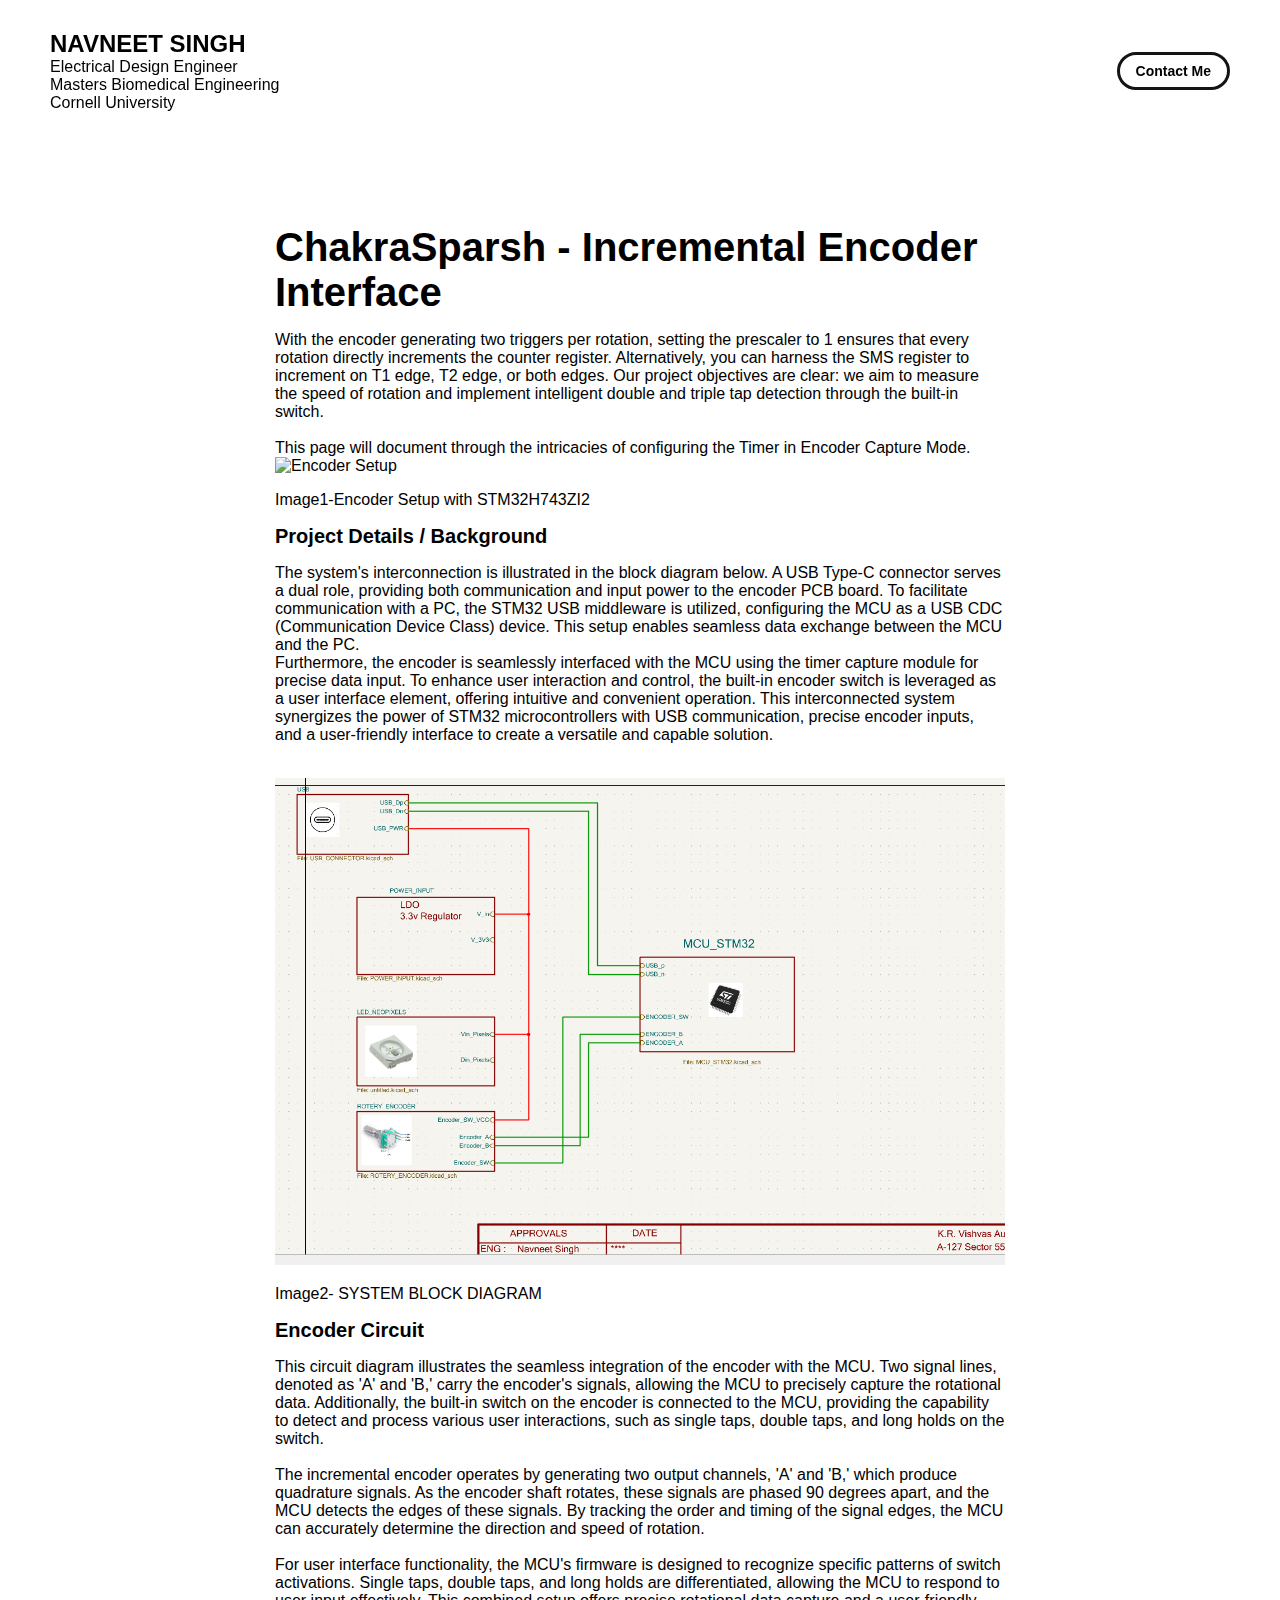
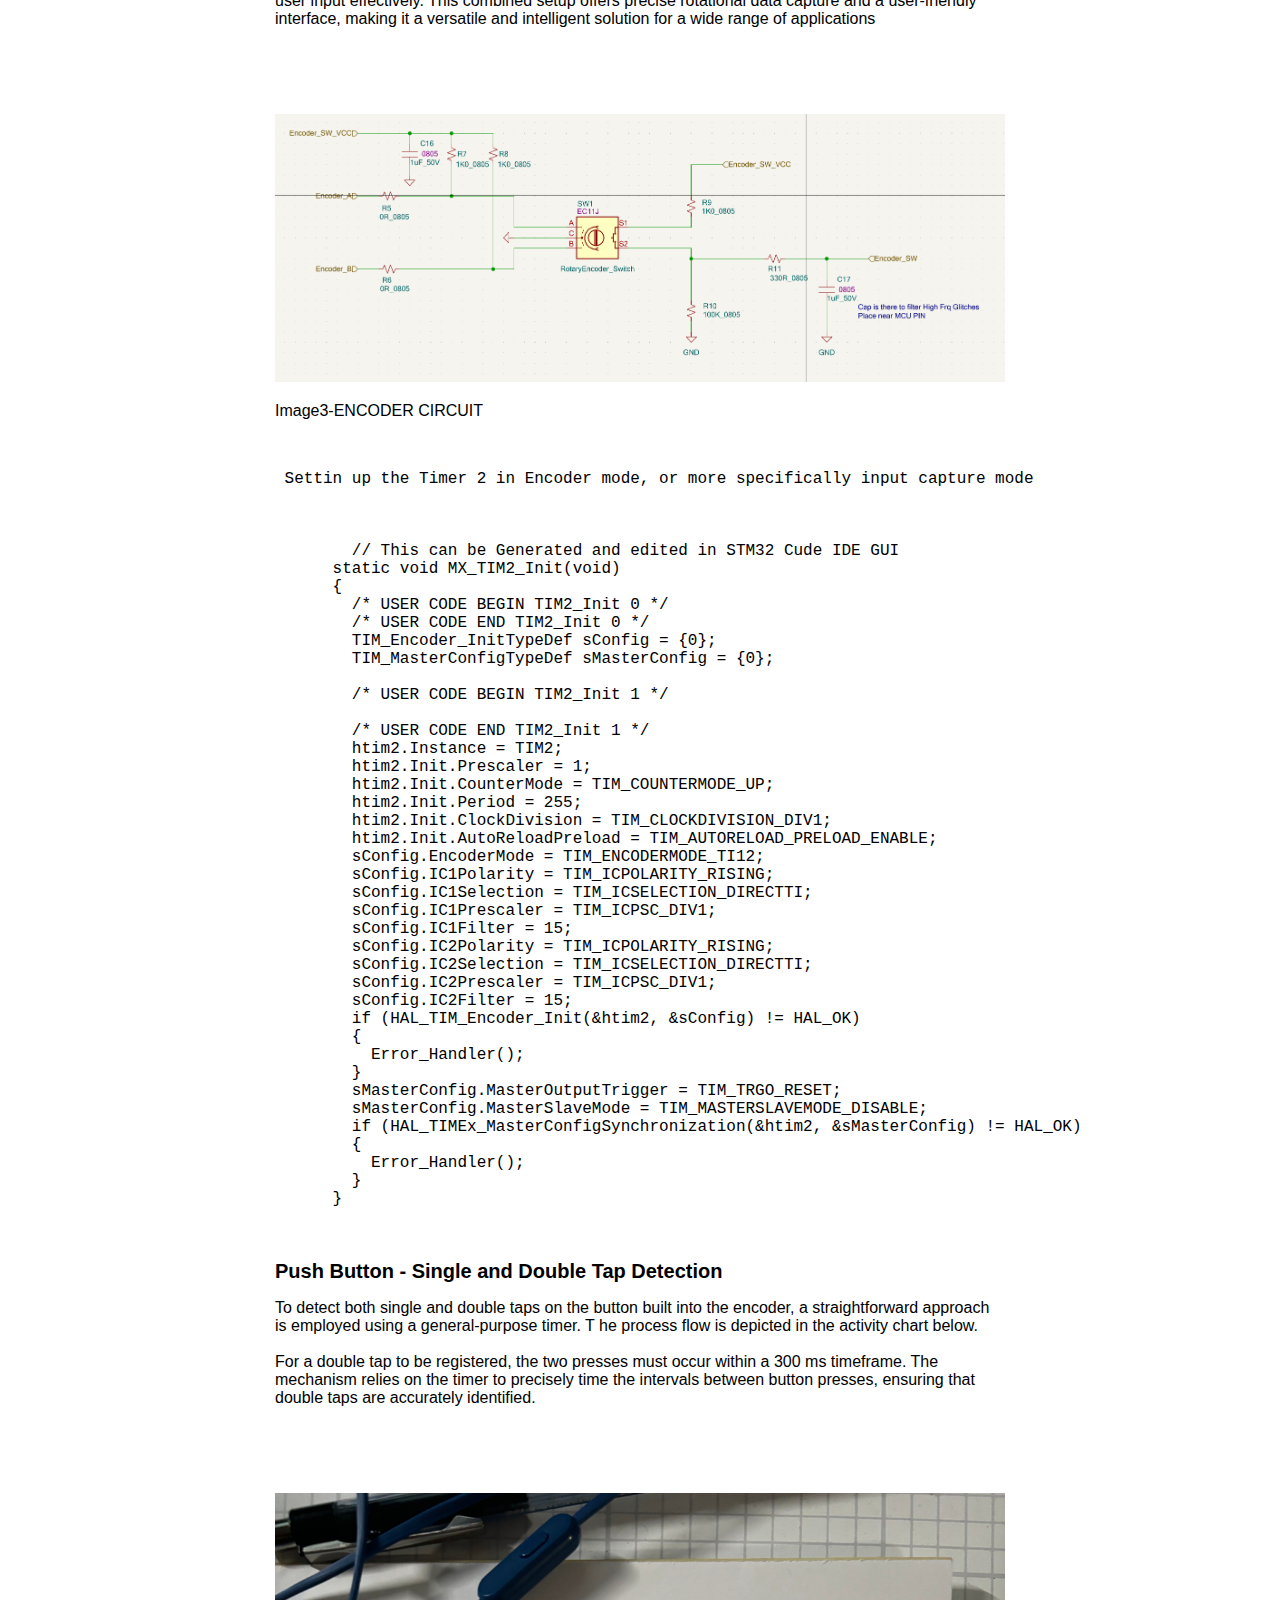
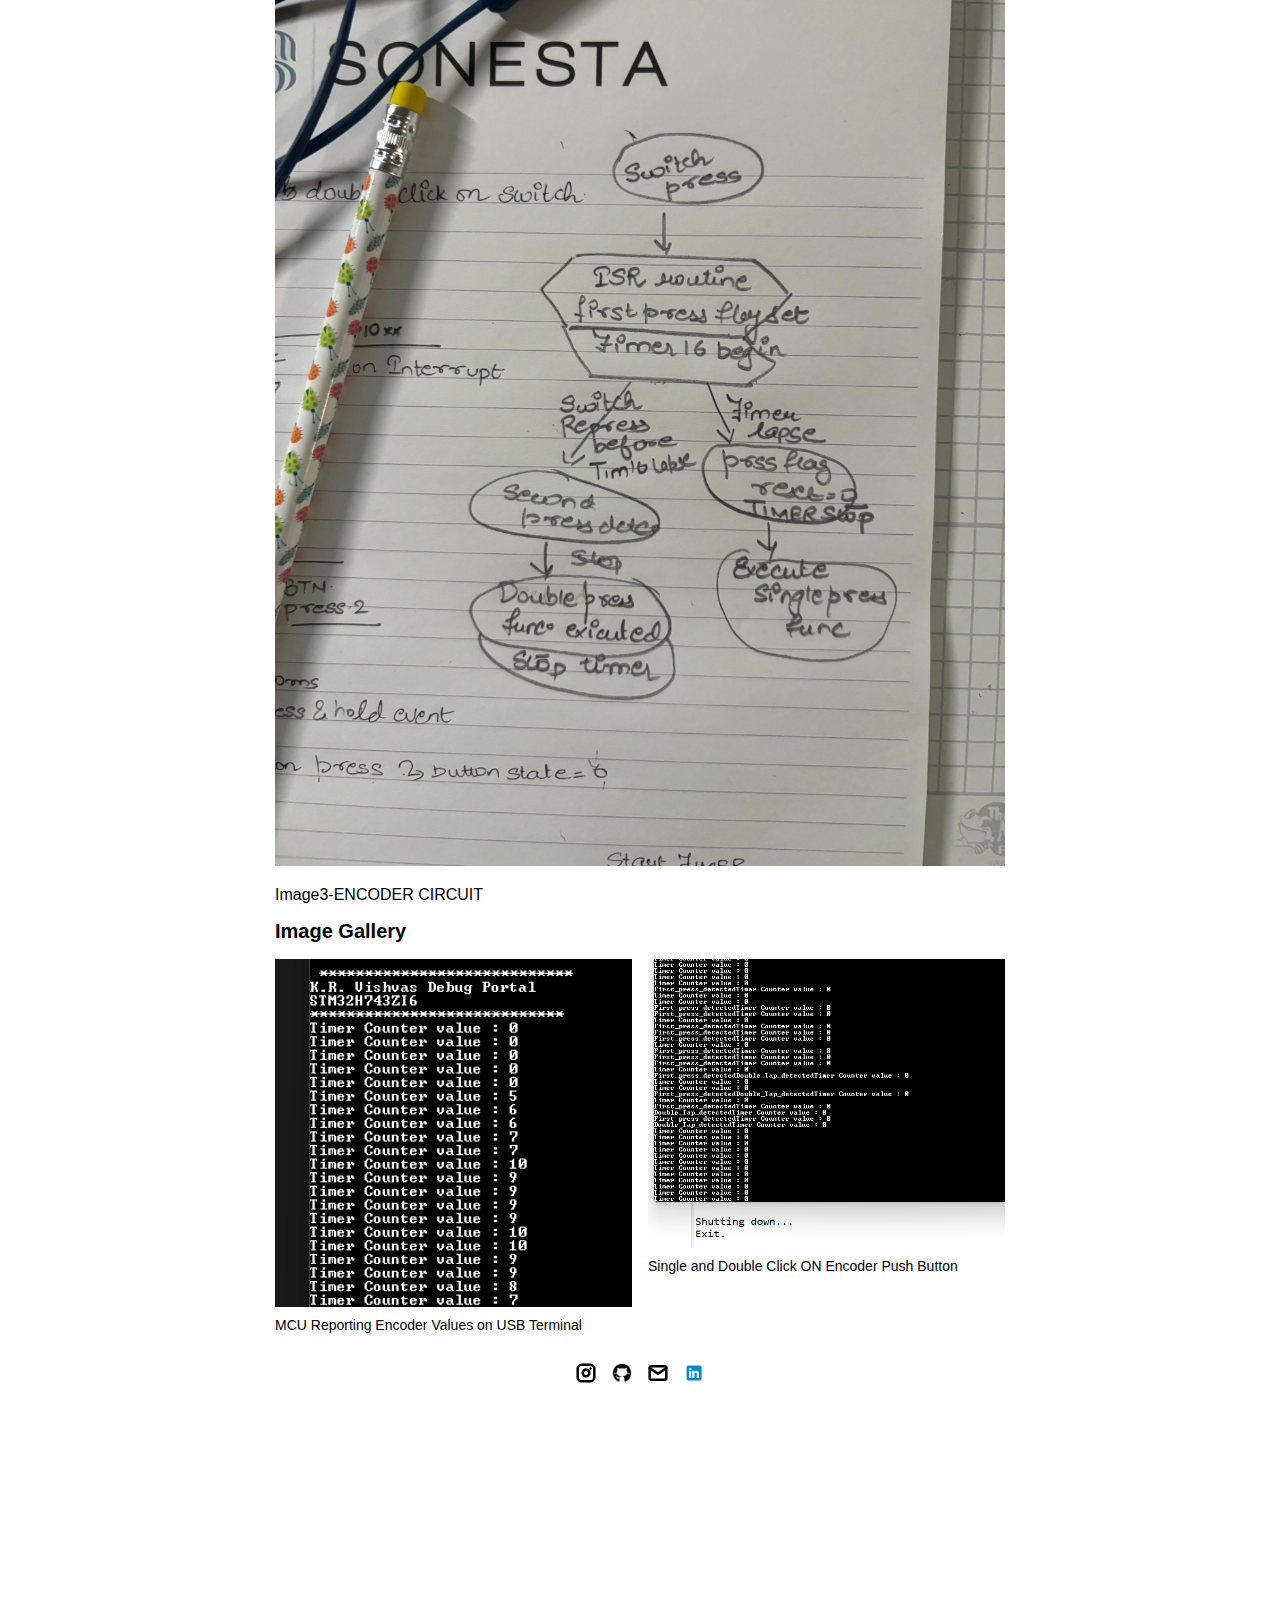
==== commit 79eab6b2: "Added the Activity  chart for switch" ====
--- a/project-pages/ChakraSparsh.html
+++ b/project-pages/ChakraSparsh.html
@@ -179,6 +179,33 @@
       </code>
       </pre> 
 
+
+     
+
+        <div id="project-details">
+          <div class="subheader-text">Push Button - Single and Double Tap Detection </div>
+          <div class="project-details-content">
+            <div class="body-text">
+              To detect both single and double taps on the button built into the encoder, 
+              a straightforward approach is employed using a general-purpose timer. T
+              he process flow is depicted in the activity chart below.<br><br>
+
+              For a double tap to be registered, the two presses must occur within a 
+              300 ms timeframe. The mechanism relies on the timer to precisely time the intervals 
+              between button presses, ensuring that double taps are accurately identified.
+              <br><br>
+  
+            </div>
+            <div class="body-text"></div>
+          <div class="image-container">
+          <img class="project-header-image" src="CHAKRA_IMGS/Swith_Activity_Chart.jpg" alt="Encoder Setup" ">
+          <p class="image-title">Image3-ENCODER CIRCUIT </p>
+          </div>
+        </div>
+
+    </div>
+      
+
       <!-- IMAGE GALLERY -->
       <div id="project-gallery">
         <!-- TODO - Change the 'subheader-text' to whatever you want the Gallery section header to say -->
